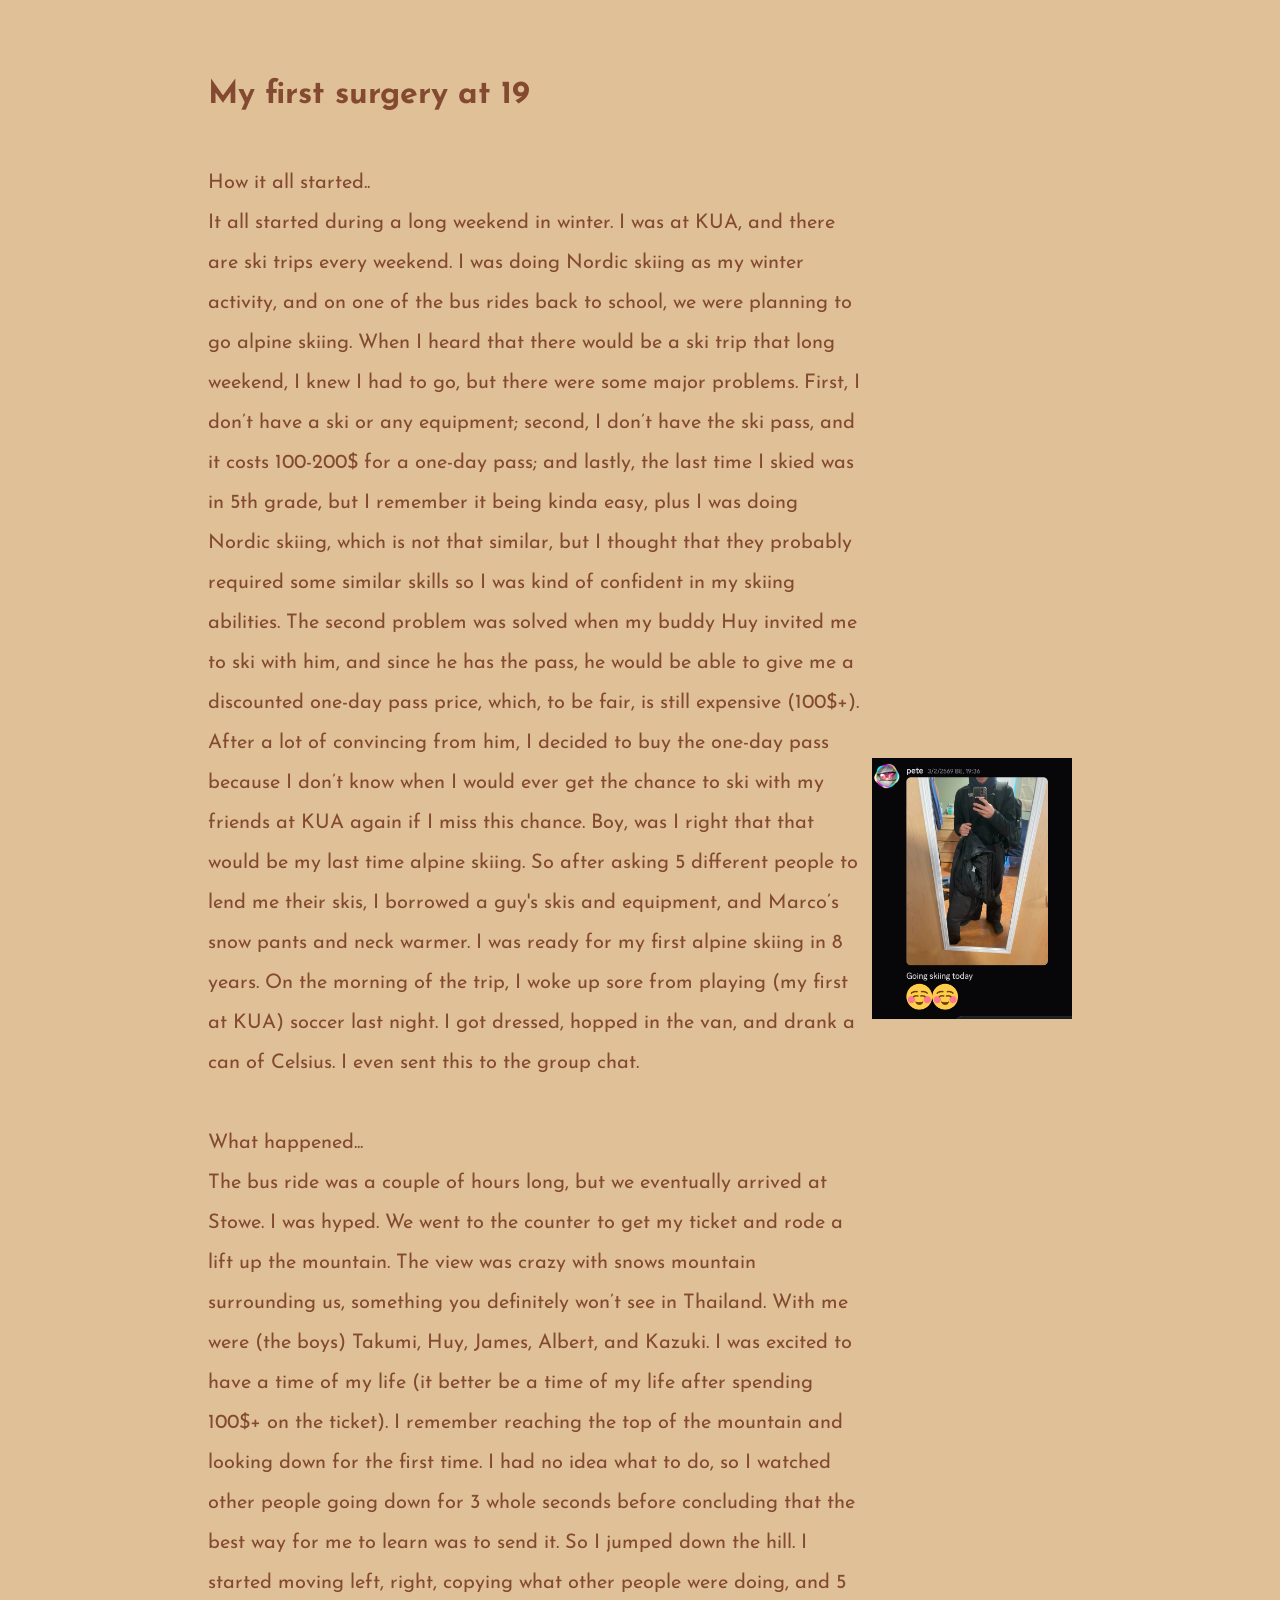
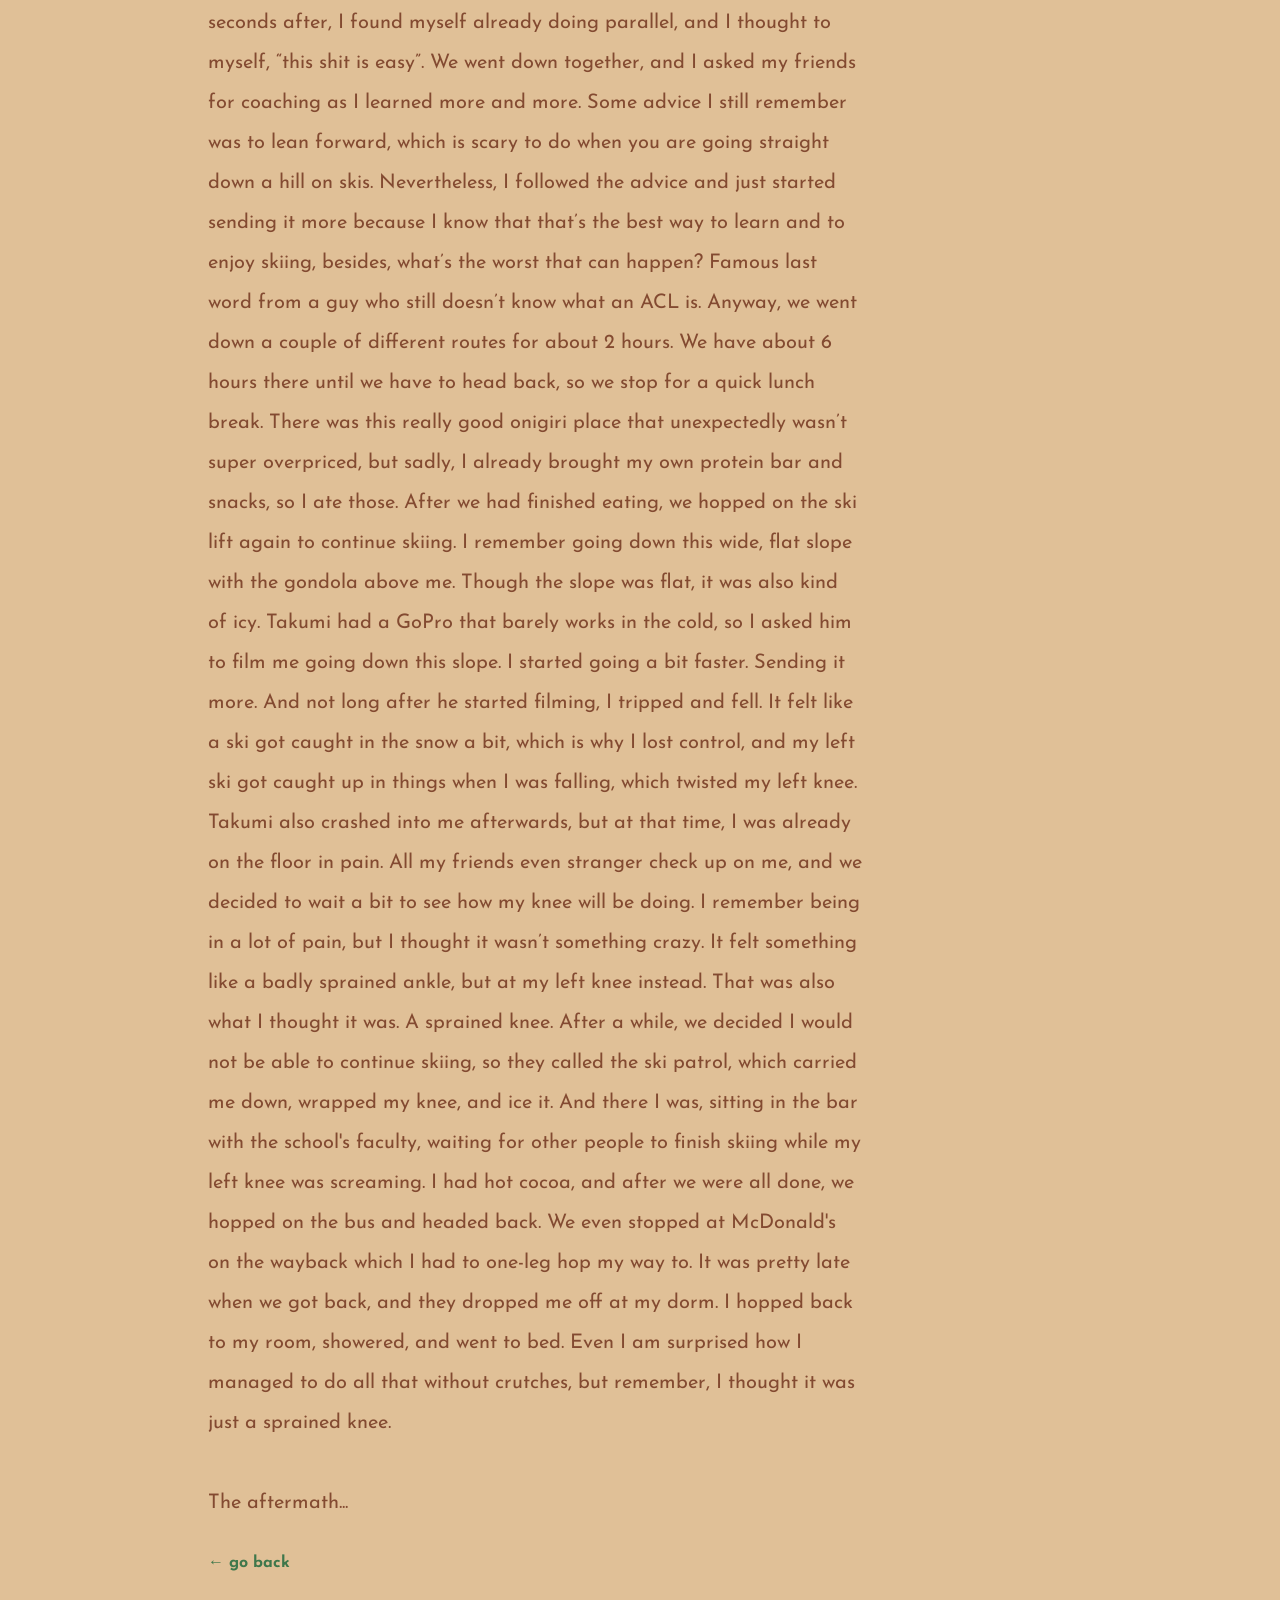
==== blogs/blog1/blog1.html @ 04e2e80e "Add files via upload" ====
<!DOCTYPE html>
<html>
    <head>
        <link rel="stylesheet" href="../../style.css">
        <link rel="stylesheet" href="blog1.css">
        <title>blog1</title>
    </head>
    <body>
        <div class="container">
            <h1 style="grid-template-areas: A1;">My first surgery at 19</h1>
            <p style="font-size: 20px; line-height: 2; grid-template-areas: A2;" id="writing"></p>
            <a href="../../index.html " style="grid-template-areas: A3">← go back</a>
            <img id="pic1" style="grid-area: A4; width: 200px; margin-top: 700px;" src="0.png" alt="profile pic">
        </div>
        <script>
            fetch('blog1.txt').then(res=>res.text()).then(text=>{
            document.getElementById("writing").innerText=text;
            })
        </script>
    </body>
</html>
---- style.css ----
@import url('https://fonts.googleapis.com/css2?family=Josefin+Sans&display=swap');
h1{
    color:#834a31;
}
h2{
    color:#834a31;
}
.t1{
    color:aquamarine;
}
*{
    outline: 0px solid #00ffcc;
}
p{
    color:#834a31;
}
a{
    color:#3f774b;
    text-decoration: none;
    font-weight:bold;
}
.head-container{
    display: grid;
    grid-template-columns: 1fr 1fr 1fr;
    grid-template-areas: "A1 A2 A2"
    "A1 A4 A4"
    "A3 A3 A3";
    margin-bottom: 50px;
}
body{
    padding: 50px;
    background-color: #e0c097;
    font-family: "Josefin Sans", sans-serif;
}
.head-item{
    font-size: 60px;
    text-align: center;
    background-color: rgb(245, 245, 220,0.3);
    justify-self: start;
    margin-bottom: 0;
}
.head-item img, img.head-item{
    width: 250px;
    height: 250px;
    border-radius: 50%;
    object-fit: cover;
}
.head-par{
    font-size: 20px;
    width: 80%;
}

.child-flex-container{
    display: flex;
    flex-direction: column;
    height:500px;
    overflow-y: scroll;
    width:500px;
    border-right: 3px solid rgb(143, 95, 68,0.3);
    border-left: 3px solid rgb(143, 95, 68,0.3);
}
.par-flex-container{
    display: flex;
    justify-content: space-evenly;
    margin-bottom: 100px;
}
.child-grid-container{
    display: grid;
    justify-items: start;
    grid-template-areas: "B1 B4"
    "B2 B3";
    padding: 10px;
    gap: 10px;
}
#name::after{
    content: "";
    border-right: 2px solid #834a31;
    animation: blink 0.7s step-end infinite;
}
@keyframes blink {
    50% { opacity: 0; }
}
@media (max-width:768px){
    body{
        padding: 15px;
    }
    .head-container{
        grid-template-areas: 
        "A1"
        "A2"
        "A4"
        "A3";
        grid-template-columns: 1fr;
    }
    .head-item{
        justify-self: center;
        margin-bottom: 10px;
    }
    .head-sub{
        text-align: center;
    }
    .child-grid-container{
        display: grid;
        grid-template-areas: "B1" 
        "B4"
        "B2" 
        "B3";
        padding: 10px;
        gap: 10px;
    }
}
---- blogs/blog1/blog1.css ----
.container{
    display: grid;
    grid-template-areas: "A1 A4"
    "A2 A4"
    "A3 A4";
    gap: 10px;
}
body{
    padding-left: 200px; 
    padding-right: 200px;
}
@media (max-width:768px){
    body{
        padding-left: 50px; 
        padding-right: 50px; 
    }

}
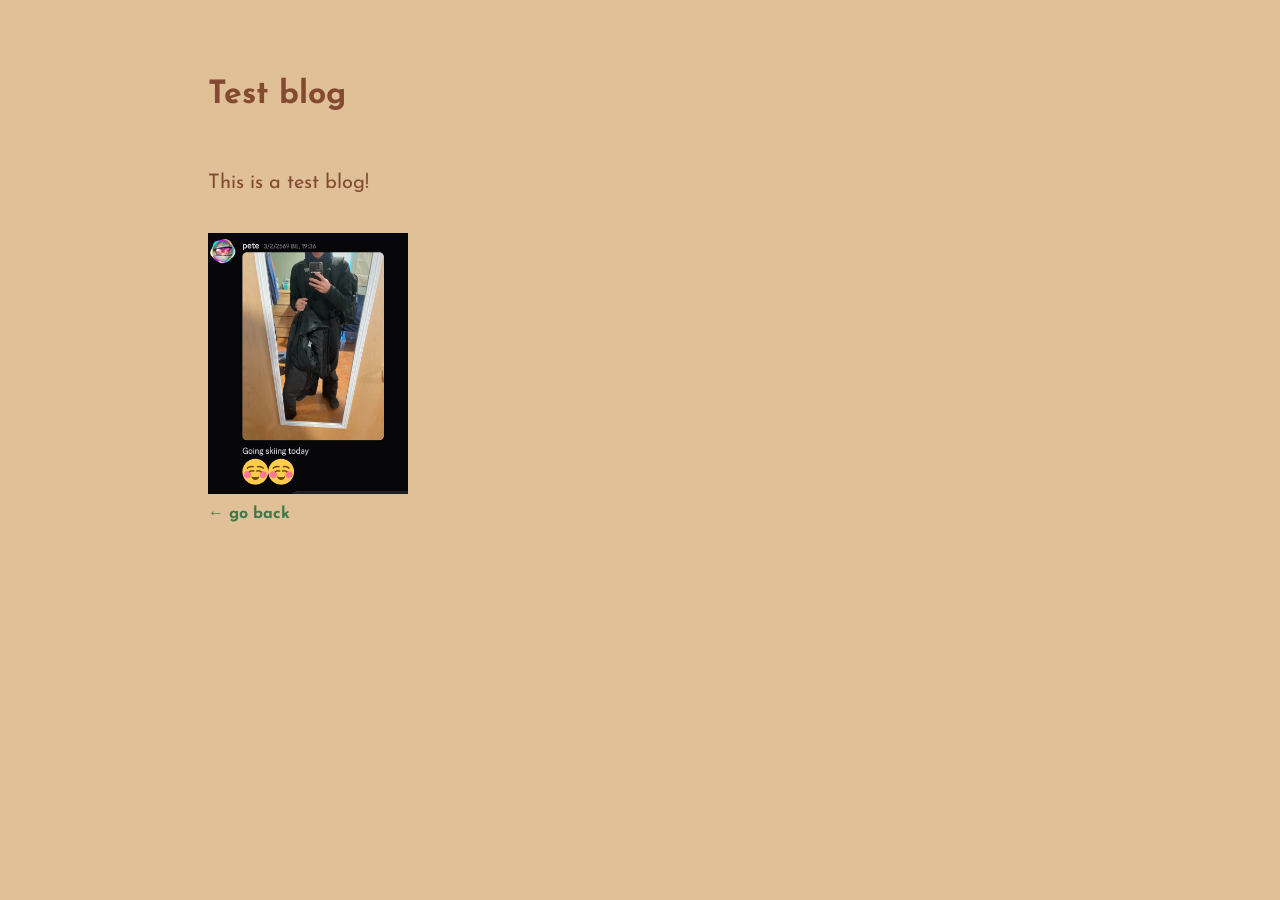
==== commit 7a6862cc: "Update blog1.html" ====
--- a/blogs/blog1/blog1.html
+++ b/blogs/blog1/blog1.html
@@ -7,10 +7,11 @@
     </head>
     <body>
         <div class="container">
-            <h1 style="grid-template-areas: A1;">My first surgery at 19</h1>
-            <p style="font-size: 20px; line-height: 2; grid-template-areas: A2;" id="writing"></p>
-            <a href="../../index.html " style="grid-template-areas: A3">← go back</a>
-            <img id="pic1" style="grid-area: A4; width: 200px; margin-top: 700px;" src="0.png" alt="profile pic">
+            <h1 style="grid-template-areas: A1;">Test blog</h1>
+            <p style="font-size: 20px; line-height: 2;" id="writing"></p>
+            <img id="pic1" style="width: 200px;" src="0.png" alt="pic">
+            <a href="../../index.html ">← go back</a>
+            
         </div>
         <script>
             fetch('blog1.txt').then(res=>res.text()).then(text=>{
@@ -18,4 +19,4 @@
             })
         </script>
     </body>
-</html>+</html>
--- a/blogs/blog1/blog1.css
+++ b/blogs/blog1/blog1.css
@@ -1,8 +1,6 @@
 .container{
-    display: grid;
-    grid-template-areas: "A1 A4"
-    "A2 A4"
-    "A3 A4";
+    display: flex;
+    flex-direction: column;
     gap: 10px;
 }
 body{
@@ -15,4 +13,4 @@
         padding-right: 50px; 
     }
 
-}+}
